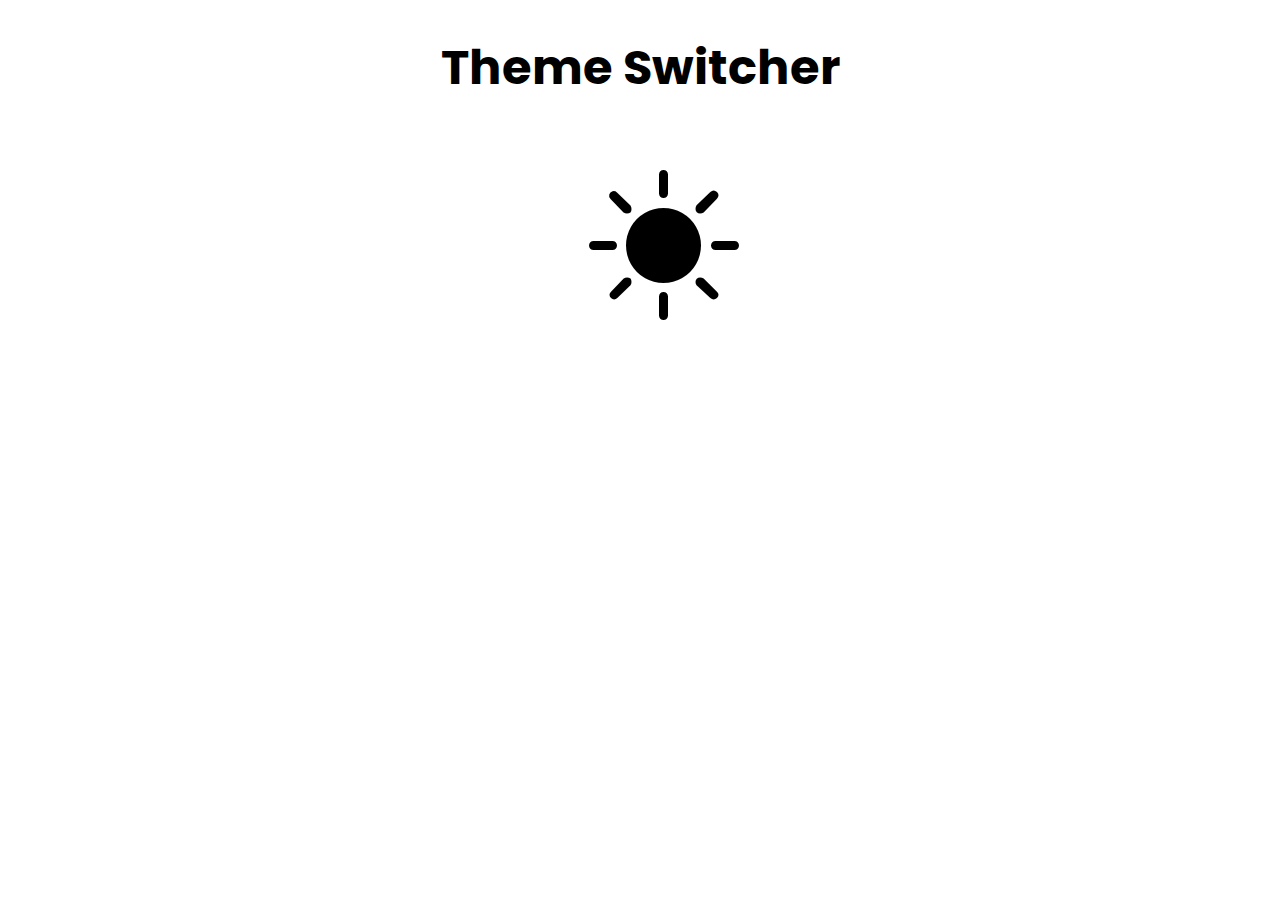
==== Dark Theme/index.html @ 2ee2dce6 "Final Commit" ====
<!DOCTYPE html>
<html lang="en">
<head>
    <meta charset="UTF-8">
    <meta http-equiv="X-UA-Compatible" content="IE=edge">
    <meta name="viewport" content="width=device-width, initial-scale=1.0">
    <title>Theme Switcher</title>
    <link rel="stylesheet" href="style.css">
    <script src="script.js" defer></script>
    <link rel="stylesheet" href="https://cdn.jsdelivr.net/npm/bootstrap-icons@1.3.0/font/bootstrap-icons.css" />
</head>
<body>
    
    <h1> Theme Switcher </h1>
    <i class="bi bi-brightness-high-fill" id="main_dark"></i>
</body>
</html>
---- Dark Theme/style.css ----
@import url('https://fonts.googleapis.com/css2?family=Poppins:wght@300&display=swap');
*{
    font-family: 'Poppins', sans-serif;
    font-weight: 700;
}
body{
    margin: 0%;
    padding: 0%;
    font-family: "Arial", Helvetica, sans-serif;
}
i{
    font-size: 150px;
    cursor: pointer;
    position: relative;
    top: 50%;
    left: 46%;
    transform: translate(-50%, -50%);
}
h1{
    text-align: center;
    font-size: 3em;
}
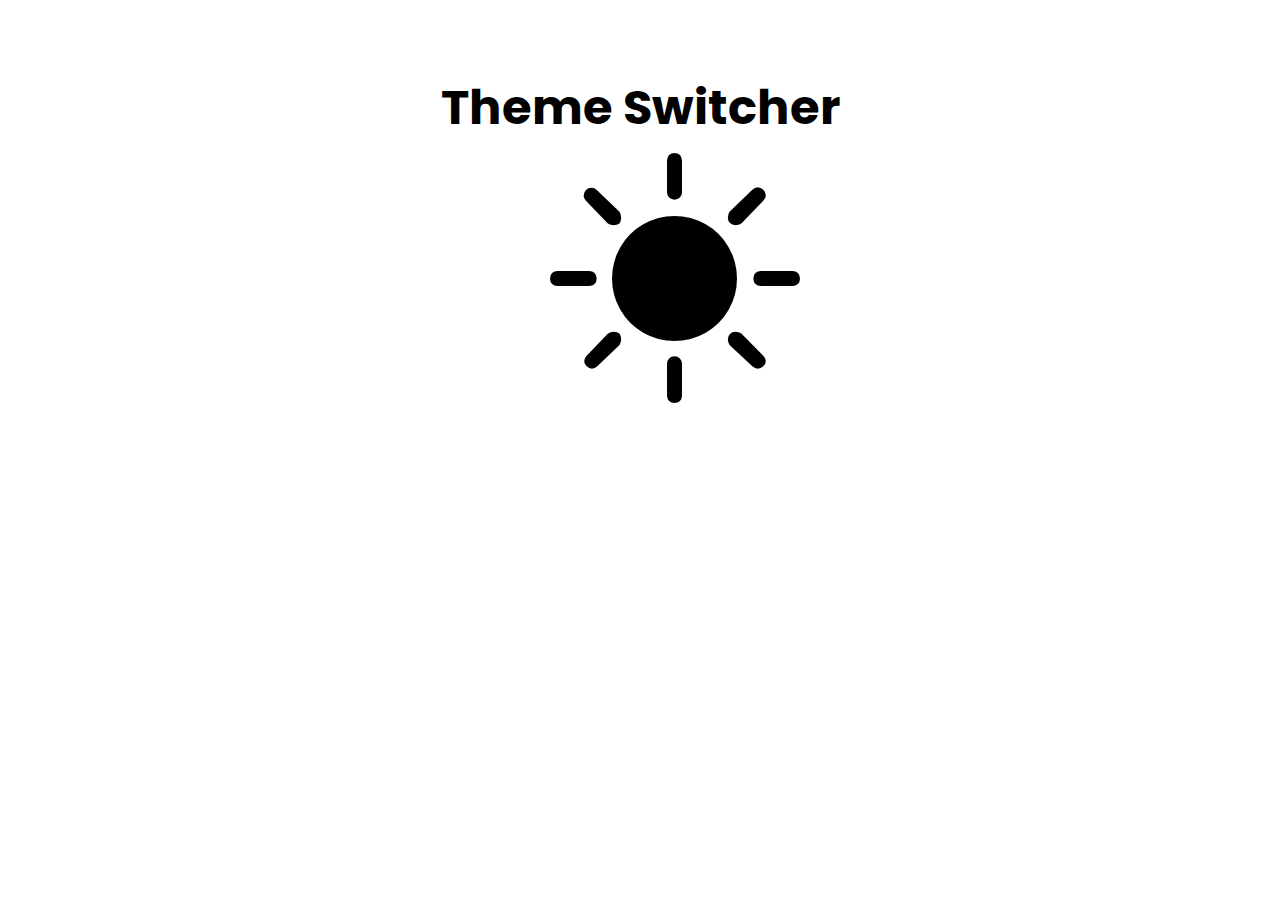
==== commit 598a4f75: "Commit" ====
--- a/Dark Theme/index.html
+++ b/Dark Theme/index.html
@@ -10,8 +10,9 @@
     <link rel="stylesheet" href="https://cdn.jsdelivr.net/npm/bootstrap-icons@1.3.0/font/bootstrap-icons.css" />
 </head>
 <body>
-    
+  <div class="container">  
     <h1> Theme Switcher </h1>
     <i class="bi bi-brightness-high-fill" id="main_dark"></i>
+  </div>
 </body>
 </html>--- a/Dark Theme/style.css
+++ b/Dark Theme/style.css
@@ -7,13 +7,18 @@
     margin: 0%;
     padding: 0%;
     font-family: "Arial", Helvetica, sans-serif;
+    overflow: hidden;
+}
+.container{
+    position: relative;
+    top:2.5rem;
 }
 i{
-    font-size: 150px;
+    font-size: 250px;
     cursor: pointer;
     position: relative;
-    top: 50%;
-    left: 46%;
+    top: -5rem;
+    left: 43%;
     transform: translate(-50%, -50%);
 }
 h1{
